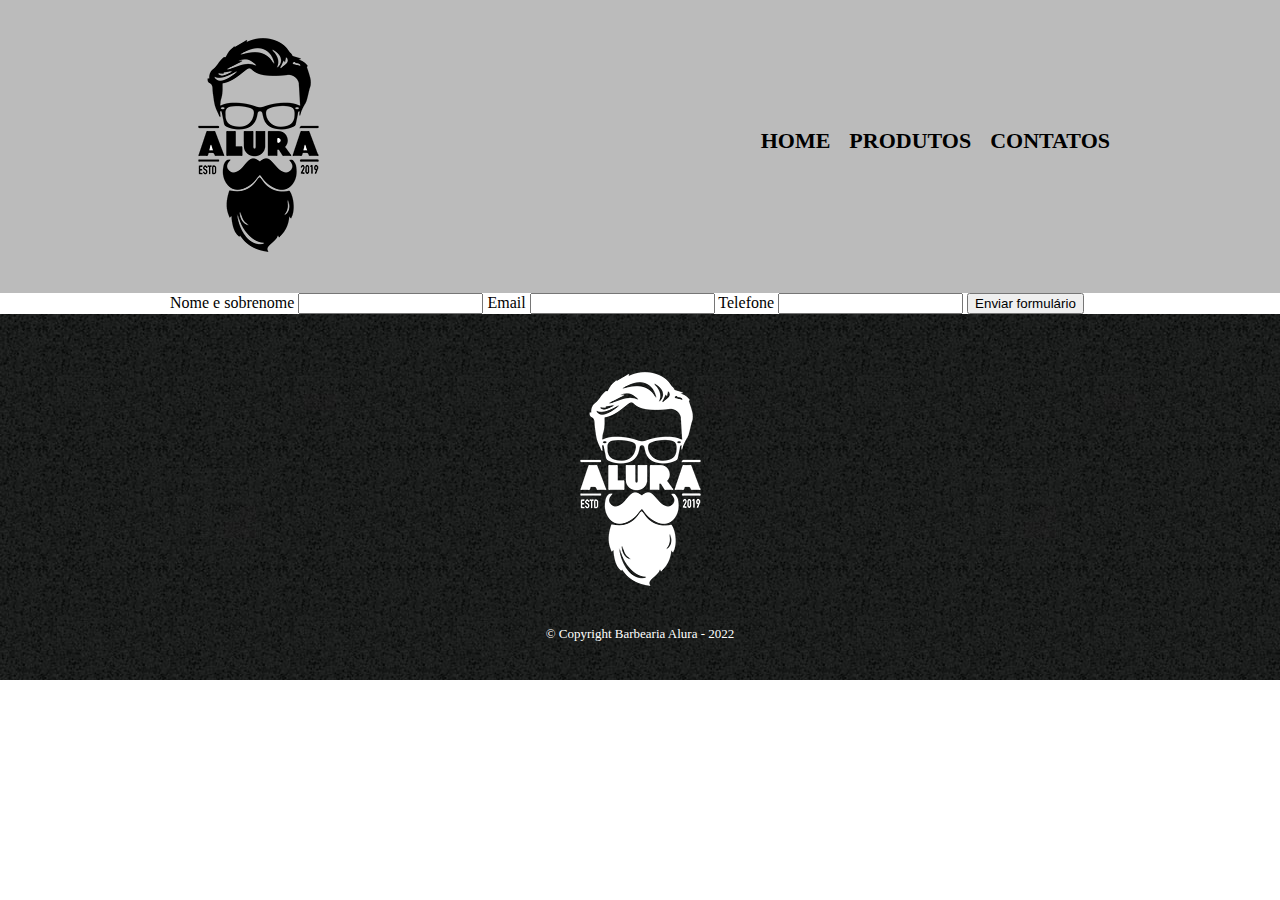
==== contato.html @ 256e1f9e "começando o formulario" ====
<!DOCTYPE html>
<html lang="pt-br">
<head>
  <meta charset="UTF-8">
  <meta http-equiv="X-UA-Compatible" content="IE=edge">
  <meta name="viewport" content="width=device-width, initial-scale=1.0">
  <title>Contato - Barbearia Alura</title>

  <link rel="stylesheet" href="reset.css">
  <link rel="stylesheet" href="style.css">
</head>
<body>
  <header>
    <div class="caixa">
      <h1><img src="logo.png" alt="Produtos"></h1>

      <nav>
        <ul>
          <li><a href="index.html">Home</a></li>
          <li><a href="produtos.html">Produtos</a></li>
          <li><a href="contato.html">Contatos</a></li>
        </ul>
      </nav>
    </div>
  </header>

  <main>
    <form action="">
      <label for="nomesobrenome">Nome e sobrenome</label>
      <input type="text" id="nomesobrenome">

      <label for="email">Email</label>
      <input type="text" id="email">

      <label for="telefone">Telefone</label>
      <input type="text" id="telefone">

      <input type="submit" value="Enviar formulário">
    </form>
  </main>

  <footer>
    <img src="logo-branco.png" alt="logo">
    <p class="copyright"> &copy; Copyright Barbearia Alura - 2022</p>
  </footer>
</body>
</html>
---- style.css ----
header {
  background:#bbbbbb;
  padding: 20px 0;
}

.caixa {
  position:relative;
  width: 940px;
  margin: 0 auto;
}
nav {
  position: absolute;
  top: 110px;
  right: 0;
}

nav li {
  display: inline;
  margin: 0 0 0 15px;
}

nav a {
  text-transform: uppercase;
  color: #000000;
  font-weight: bold;
  font-size: 22px;
  text-decoration: none;
}

nav a:hover {
  color: #c78c19;
  text-decoration: underline;
}

.produtos {
  width: 940px;
  margin: 0 auto;
  padding: 50px 0;
}

.produtos li {
  display: inline-block;
  text-align: center;
  width: 30%;
  vertical-align: top;
  margin: 0 1.5%;
  padding: 30px 20px;
  box-sizing: border-box;
  border: 2px solid #000000;
  border-radius: 10px;
}

.produtos li:hover {
  border-color: #c78c19;  
}

.produtos li:active {
  border-color: #088c19;
}

.produtos li:hover h2 {
  font-size: 34px;
}

.produtos h2 {
  font-size: 30px;
  font-weight: bold;
}

.produto-descricao{
  font-size: 18px;
}

.produto-preco {
  font-size: 22px;
  font-weight: bold;
  margin-top: 10px;
}

footer {
  text-align: center;
  background: url("bg.jpg");
  padding: 40px 0;
}

.copyright{
  color: #ffffff;
  font-size: 13px;
  margin: 20px 0 0;
}

main {
  width: 940px;
  margin: 0 auto;
}
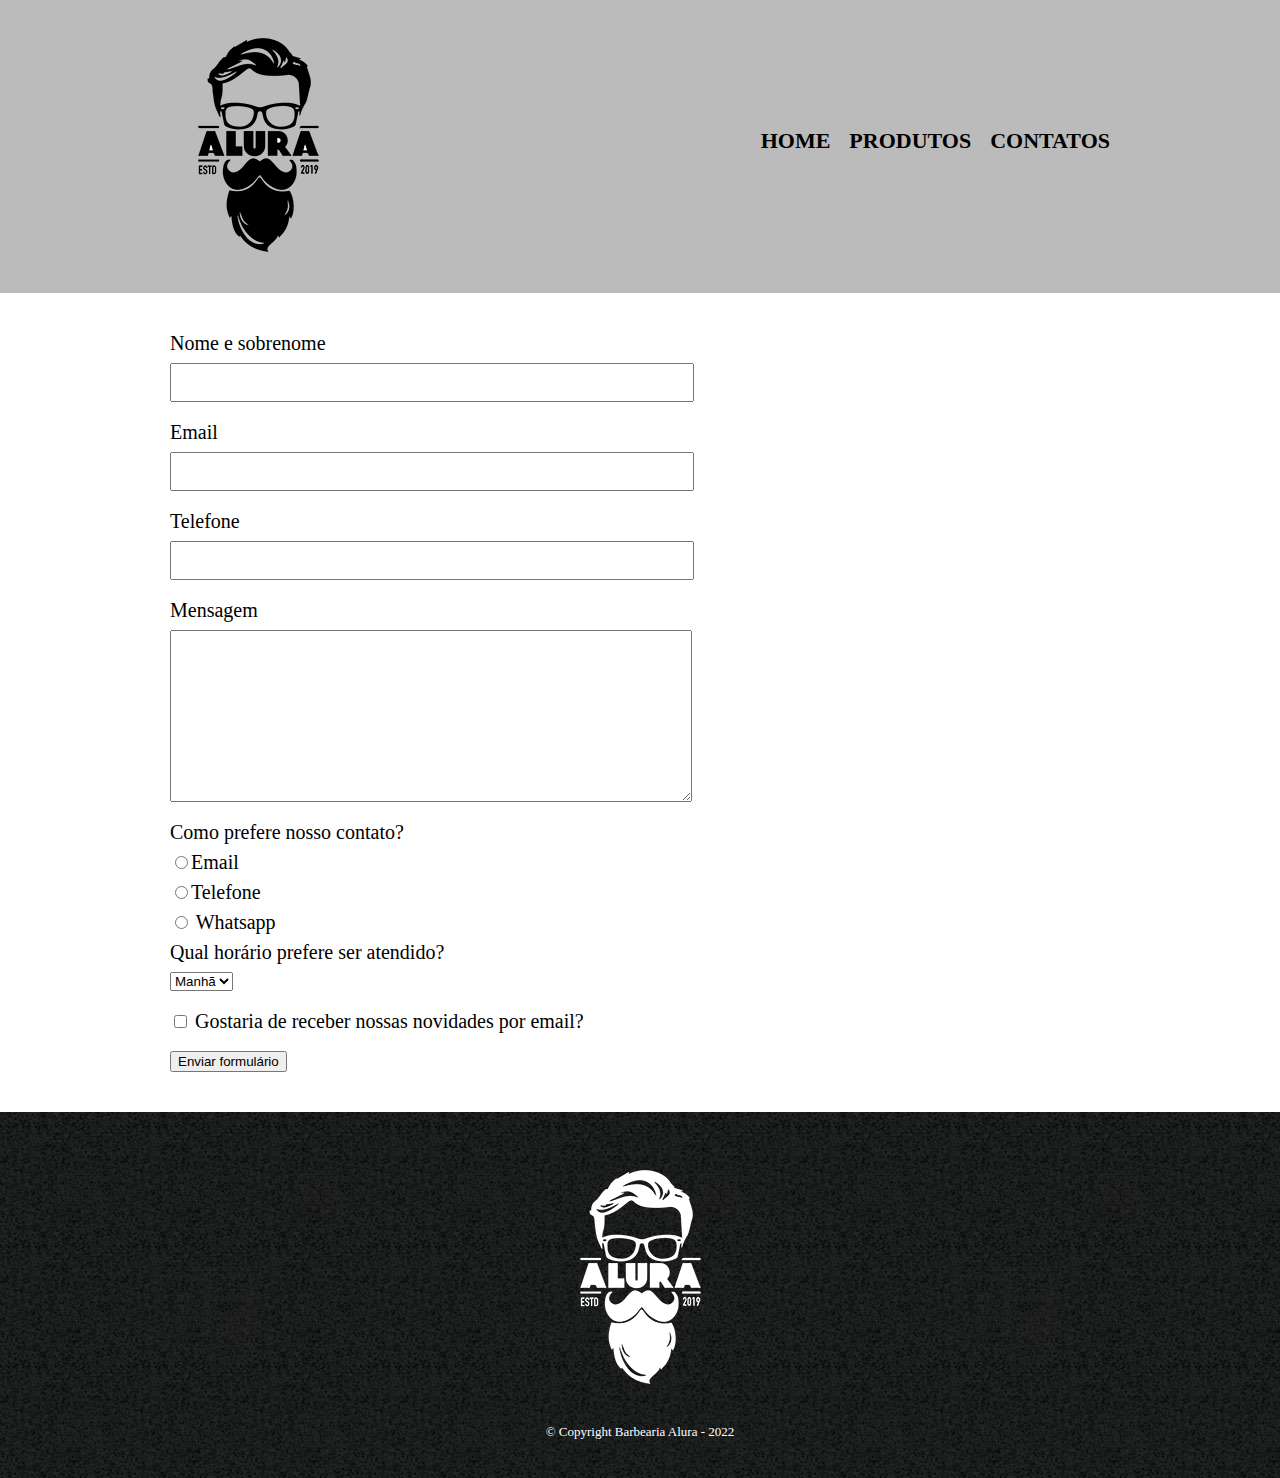
==== commit 96df3b89: "terminando o form html" ====
--- a/contato.html
+++ b/contato.html
@@ -27,15 +27,42 @@
   <main>
     <form action="">
       <label for="nomesobrenome">Nome e sobrenome</label>
-      <input type="text" id="nomesobrenome">
+      <input type="text" id="nomesobrenome" class="input-padrao">
 
       <label for="email">Email</label>
-      <input type="text" id="email">
+      <input type="email" id="email" class="input-padrao">
 
       <label for="telefone">Telefone</label>
-      <input type="text" id="telefone">
+      <input type="tel" id="telefone" class="input-padrao">
 
-      <input type="submit" value="Enviar formulário">
+      <label for="mensagem">Mensagem</label>
+      <textarea cols="70" rows="10" id="mensagem" class="input-padrao"> </textarea>
+
+      <div>
+        <p>Como prefere nosso contato?</p>
+
+        <label for="radio-email"><input type="radio" name="contato" value="email" id="radio-email">Email</label>
+        
+
+        <label for="radio-telefone"><input type="radio" name="contato" value="telefone" id="radio-telefone">Telefone</label>
+        
+
+        <label for="radio-whatsapp"><input type="radio"  name="contato" value="whatsapp" id="radio-whatsapp"> Whatsapp </label>
+        
+      </div>
+      <div>
+        <p>Qual horário prefere ser atendido?</p>
+        <select>
+          <option>Manhã</option>
+          <option>Tarde</option>
+          <option>Noite</option>
+        </select>
+      </div>
+
+      <label class="checkbox"><input type="checkbox" > Gostaria de receber nossas novidades por email? </label>
+
+      <input type="submit" value="Enviar formulário" >
+
     </form>
   </main>
 
--- a/style.css
+++ b/style.css
@@ -92,4 +92,25 @@
 main {
   width: 940px;
   margin: 0 auto;
+}
+
+form {
+  margin: 40px 0;  
+}
+
+form label, form p {
+  display: block;
+  font-size: 20px;
+  margin: 0 0 10px;
+}
+
+.input-padrao {
+  display: block;
+  margin: 0 0 20px;
+  padding: 10px 25px;
+  width: 50%;
+}
+
+.checkbox {
+  margin: 20px 0;
 }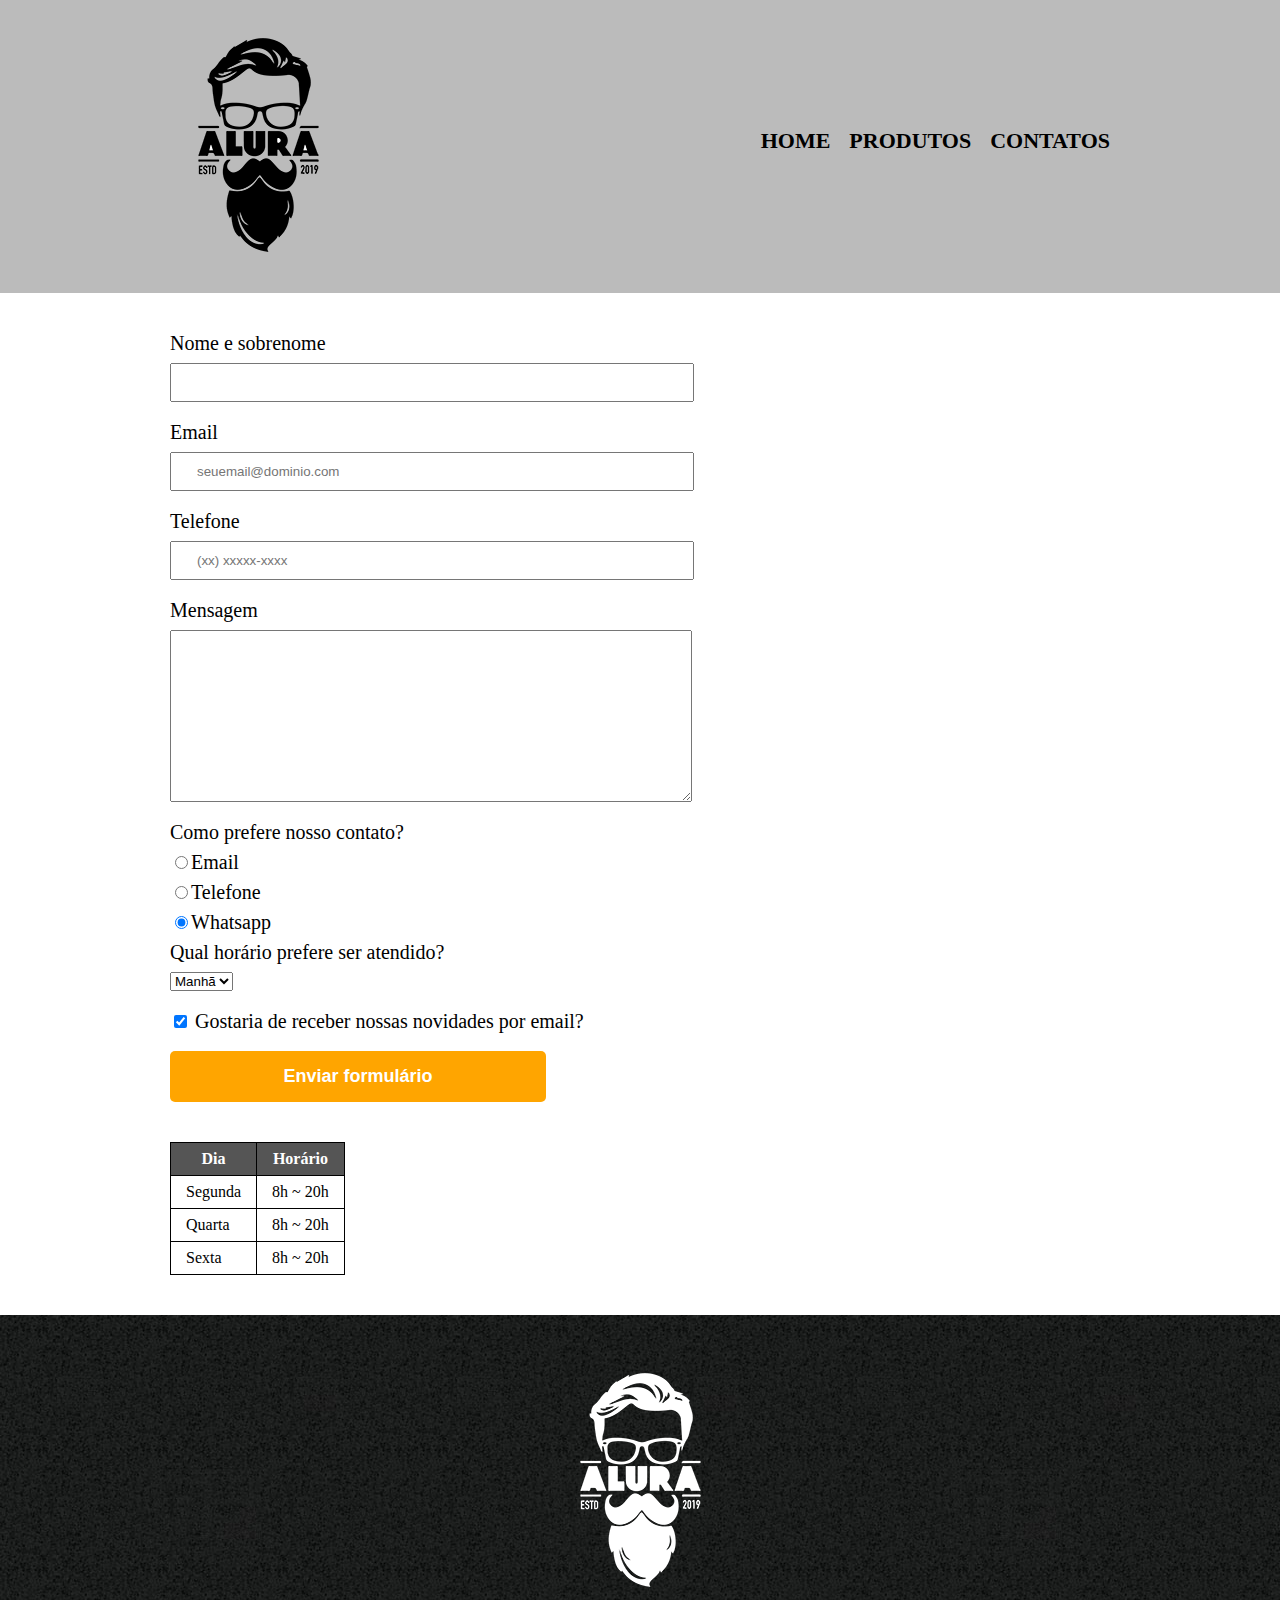
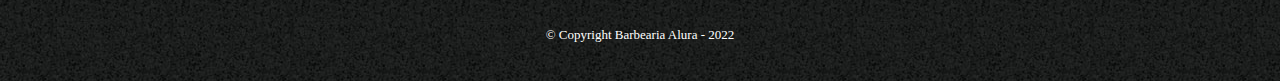
==== commit fe29c3a2: "acabando a pagina de contato" ====
--- a/contato.html
+++ b/contato.html
@@ -12,7 +12,7 @@
 <body>
   <header>
     <div class="caixa">
-      <h1><img src="logo.png" alt="Produtos"></h1>
+      <h1><img src="logo.png" alt="logo da barbearia Alura"></h1>
 
       <nav>
         <ul>
@@ -27,47 +27,68 @@
   <main>
     <form action="">
       <label for="nomesobrenome">Nome e sobrenome</label>
-      <input type="text" id="nomesobrenome" class="input-padrao">
+      <input type="text" id="nomesobrenome" class="input-padrao" required>
 
       <label for="email">Email</label>
-      <input type="email" id="email" class="input-padrao">
+      <input type="email" id="email" class="input-padrao"required placeholder="seuemail@dominio.com">
 
       <label for="telefone">Telefone</label>
-      <input type="tel" id="telefone" class="input-padrao">
+      <input type="tel" id="telefone" class="input-padrao" required placeholder="(xx) xxxxx-xxxx">
 
       <label for="mensagem">Mensagem</label>
-      <textarea cols="70" rows="10" id="mensagem" class="input-padrao"> </textarea>
+      <textarea cols="70" rows="10" id="mensagem" class="input-padrao"required> </textarea>
 
-      <div>
-        <p>Como prefere nosso contato?</p>
+      <fieldset>
+        <legend>Como prefere nosso contato?</legend>
 
-        <label for="radio-email"><input type="radio" name="contato" value="email" id="radio-email">Email</label>
+        <label for="radio-email"><input type="radio" name="contato" value="email" id="radio-email">Email</label>        
+
+        <label for="radio-telefone"><input type="radio" name="contato" value="telefone" id="radio-telefone" >Telefone</label>        
+
+        <label for="radio-whatsapp" ><input type="radio"  name="contato" value="whatsapp" id="radio-whatsapp" checked>Whatsapp</label> 
         
-
-        <label for="radio-telefone"><input type="radio" name="contato" value="telefone" id="radio-telefone">Telefone</label>
-        
-
-        <label for="radio-whatsapp"><input type="radio"  name="contato" value="whatsapp" id="radio-whatsapp"> Whatsapp </label>
-        
-      </div>
-      <div>
-        <p>Qual horário prefere ser atendido?</p>
+      </fieldset>
+      <fieldset>
+        <legend>Qual horário prefere ser atendido?</legend>
         <select>
           <option>Manhã</option>
           <option>Tarde</option>
           <option>Noite</option>
         </select>
-      </div>
+      </fieldset>
 
-      <label class="checkbox"><input type="checkbox" > Gostaria de receber nossas novidades por email? </label>
+      <label class="checkbox"><input type="checkbox" checked> Gostaria de receber nossas novidades por email? </label>
 
-      <input type="submit" value="Enviar formulário" >
+      <input type="submit" value="Enviar formulário" class="enviar" >
 
     </form>
+
+    <table>
+      <thead>
+        <tr>
+          <th>Dia</th>
+          <th>Horário</th>
+        </tr>
+      </thead>
+      <tbody>
+        <tr>
+          <td>Segunda</td>
+          <td>8h ~ 20h</td>
+        </tr>
+        <tr>
+          <td>Quarta</td>
+          <td>8h ~ 20h</td>
+        </tr>
+        <tr>
+          <td>Sexta</td>
+          <td>8h ~ 20h</td>
+        </tr>
+      </tbody>
+    </table>
   </main>
 
   <footer>
-    <img src="logo-branco.png" alt="logo">
+    <img src="logo-branco.png" alt="logo da barbearia Alura">
     <p class="copyright"> &copy; Copyright Barbearia Alura - 2022</p>
   </footer>
 </body>
--- a/style.css
+++ b/style.css
@@ -98,7 +98,7 @@
   margin: 40px 0;  
 }
 
-form label, form p {
+form label, form legend {
   display: block;
   font-size: 20px;
   margin: 0 0 10px;
@@ -113,4 +113,37 @@
 
 .checkbox {
   margin: 20px 0;
+}
+
+.enviar {
+  width: 40%;
+  padding: 15px 0;
+  background: orange;
+  color: #ffffff;
+  font-weight: bold;
+  font-size: 18px;
+  border: none;
+  border-radius: 5px; 
+  transition: 1s all;
+  cursor: pointer;
+}
+
+.enviar:hover {
+  background: darkorange;
+  transform: scale(1.2);
+}
+
+table {
+  margin: 20px 0 40px;
+}
+
+thead {
+  background:#555555;
+  color: #ffffff;
+  font-weight: bold;
+}
+
+td, th {
+  border: 1px solid #000000;
+  padding: 8px 15px;
 }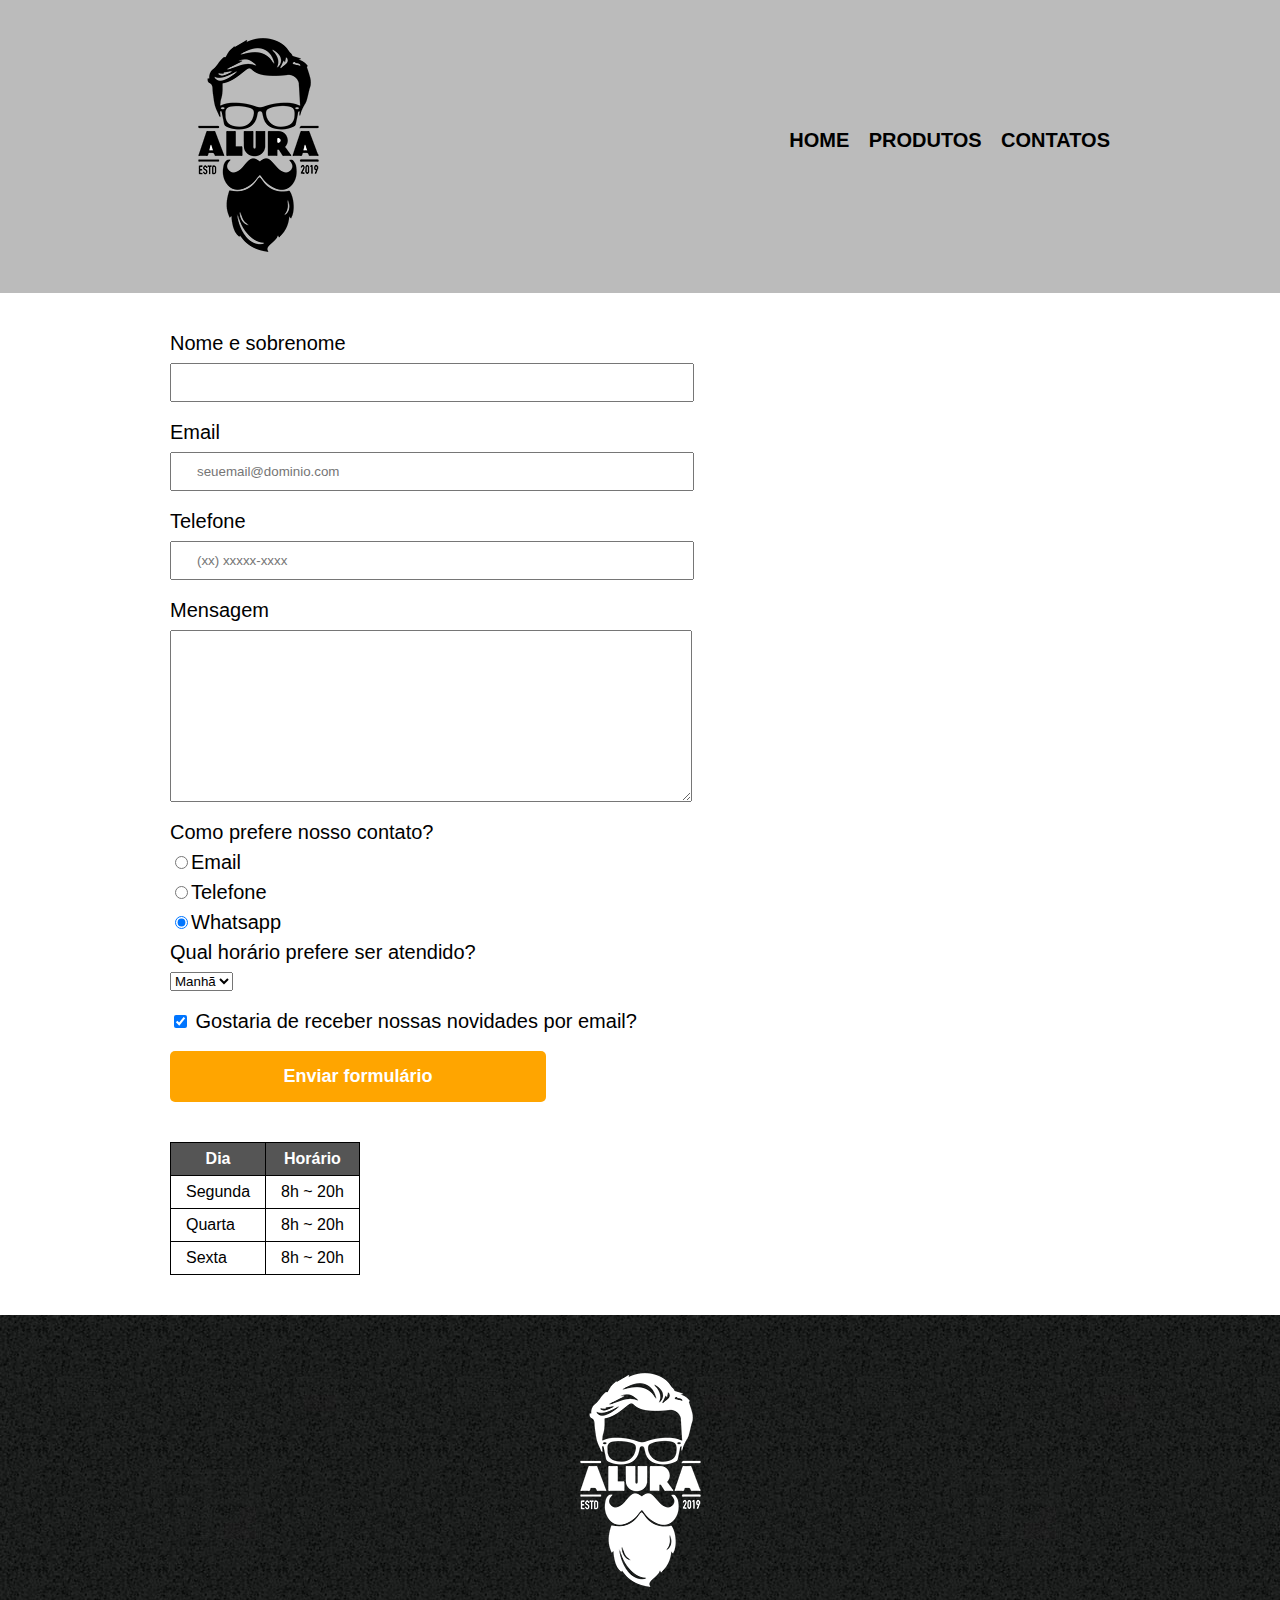
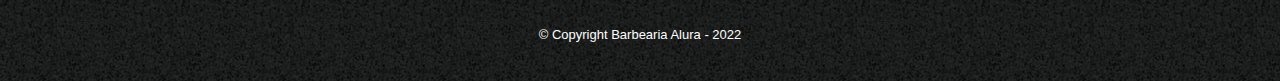
==== commit 4f7f05c4: "deixando produtos e contatos responsivos" ====
--- a/contato.html
+++ b/contato.html
@@ -24,7 +24,7 @@
     </div>
   </header>
 
-  <main>
+  <main class="contato-principal">
     <form action="">
       <label for="nomesobrenome">Nome e sobrenome</label>
       <input type="text" id="nomesobrenome" class="input-padrao" required>
--- a/style.css
+++ b/style.css
@@ -1,3 +1,7 @@
+body {
+  font-family: 'Montserrat', sans-serif;
+}
+
 header {
   background:#bbbbbb;
   padding: 20px 0;
@@ -23,7 +27,7 @@
   text-transform: uppercase;
   color: #000000;
   font-weight: bold;
-  font-size: 22px;
+  font-size: 20px;
   text-decoration: none;
 }
 
@@ -90,6 +94,10 @@
 }
 
 main {
+  
+}
+
+.contato-principal{
   width: 940px;
   margin: 0 auto;
 }
@@ -146,4 +154,135 @@
 td, th {
   border: 1px solid #000000;
   padding: 8px 15px;
-}+}
+
+/*  css da pagina inicial */
+
+.banner{
+  width: 100%;
+}
+
+.titulo-principal {
+  text-align: center;
+  font-size: 2em;
+  margin: 0 0 1em;
+  clear: left;  
+}
+
+.principal {
+  padding: 3em 0;
+  background: #FEFEFE;
+  width: 940px;
+  margin: 0 auto;
+}
+
+.principal p {
+  margin: 0 0 1em;
+}
+
+.principal strong {
+  font-weight: bold;
+}
+
+.principal em {
+  font-style: italic;
+}
+
+.utensilios {
+  width: 120px;
+  float: left;
+  margin: 0 20px 20px 0;
+}
+
+.mapa {
+  padding: 3em 0;
+  background: linear-gradient(#fefefe, #888888);
+}
+
+.mapa-conteudo{
+  width: 940px;
+  margin: 0 auto;
+}
+
+.mapa p {
+  margin: 0 0 2em;
+  text-align: center;
+}
+
+.beneficios {
+  padding: 3em 0;
+  background: #888888;
+  
+}
+.conteudo-beneficios {
+  width: 640px;
+  margin: 0 auto;
+}
+
+.lista-beneficios {
+  width: 40%;
+  display: inline-block;
+  vertical-align: top;
+}
+
+.itens {
+  line-height: 1.5;
+}
+
+.itens:first-child {
+  font-weight: bold;
+}
+
+.itens:before {
+  content: "🟊 ";
+}
+
+.imagem-beneficios {
+  width: 60%;
+  opacity: 1;
+  transition: 400ms;
+  box-shadow: 10px 10px 10px #000000;
+}
+
+.imagem-beneficios:hover {
+  opacity: 0.3;
+}
+.video {
+  width: 560px;
+  margin: 2em auto;
+}
+
+@media screen and (max-width: 480px) {
+  .caixa, .principal, .conteudo-beneficios, .mapa-conteudo, .video, .contato-principal {
+    width: auto;    
+  }  
+
+  h1 {
+    text-align: center;
+  }
+
+  nav {
+    position: static;
+  }
+
+  .lista-beneficios, .imagem-beneficios {
+    width: 100%;
+  }
+
+  .produtos {
+    width: auto;
+    margin: 5px auto;
+           
+  }
+  
+  .produtos li {
+    display: block;       
+    width: 80%;   
+    margin: 50px auto;   
+  }
+  
+  .contato-principal{
+    margin-inline: 60px;
+    
+  }
+}
